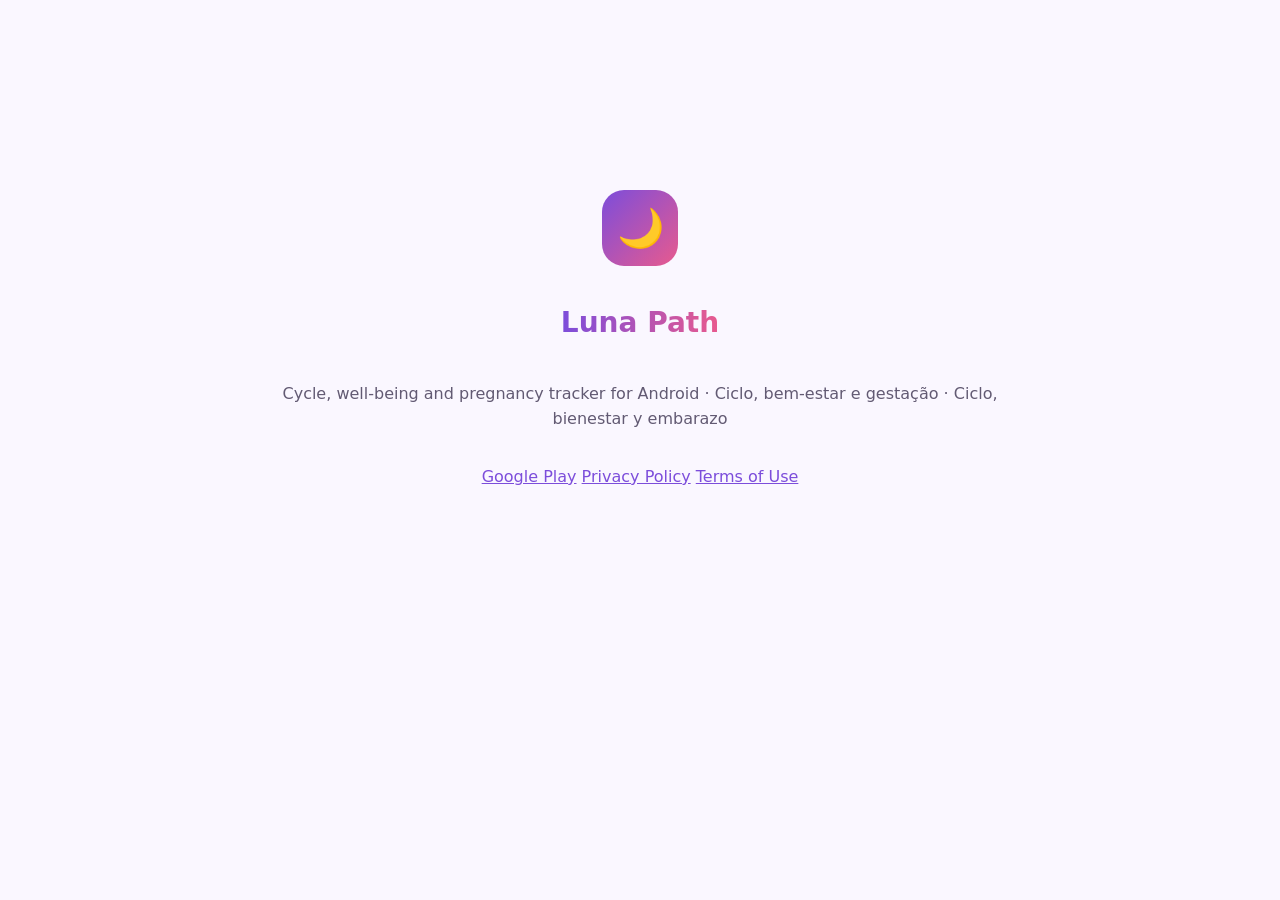
==== index.html @ cad344ab "Páginas do Luna Path: política de privacidade e termos de uso (EN/PT/ES) Co-Authored-By: Claude Opus" ====
<!doctype html>
<html lang="en">
<head>
<meta charset="utf-8">
<meta name="viewport" content="width=device-width, initial-scale=1">
<title>Luna Path</title>
<link rel="stylesheet" href="style.css">
</head>
<body>
<main class="hero">
  <div class="moon">🌙</div>
  <h1>Luna Path</h1>
  <p class="muted">Cycle, well-being and pregnancy tracker for Android · Ciclo, bem-estar e gestação · Ciclo, bienestar y embarazo</p>
  <p>
    <a href="https://play.google.com/store/apps/details?id=io.github.henriqueinfdev.lunapath">Google Play</a>
    <a href="privacy.html">Privacy Policy</a>
    <a href="terms.html">Terms of Use</a>
  </p>
</main>
</body>
</html>
---- style.css ----
/* Visual do Luna Path: lilás, roxo e rosa suave. */
:root { --bg:#faf7ff; --text:#1d1828; --muted:#625a73; --brand:#7c4ddb; --accent:#e85a8e; }
@media (prefers-color-scheme: dark) { :root { --bg:#131019; --text:#eee9f7; --muted:#b0a7c2; --brand:#c4a8ff; --accent:#ff9ec0; } }
* { box-sizing: border-box; }
body { margin:0; background:var(--bg); color:var(--text); font-family:system-ui,-apple-system,Segoe UI,Roboto,sans-serif; line-height:1.6; }
main { max-width:760px; margin:0 auto; padding:24px 16px 48px; }
h1 { font-size:28px; background:linear-gradient(90deg,#7c4ddb,#e85a8e); -webkit-background-clip:text; background-clip:text; color:transparent; }
h2 { font-size:20px; margin-top:32px; color:var(--brand); }
h3 { color:var(--accent); font-size:17px; }
a { color:var(--brand); }
nav a, footer a { margin-right:16px; }
.muted { color:var(--muted); }
section { border-top:1px solid #8884; margin-top:32px; }
.hero { min-height:80vh; display:flex; flex-direction:column; align-items:center; justify-content:center; text-align:center; }
.moon { width:76px; height:76px; border-radius:22px; display:flex; align-items:center; justify-content:center; font-size:38px;
        background:linear-gradient(135deg,#7c4ddb,#e85a8e); margin-bottom:16px; }
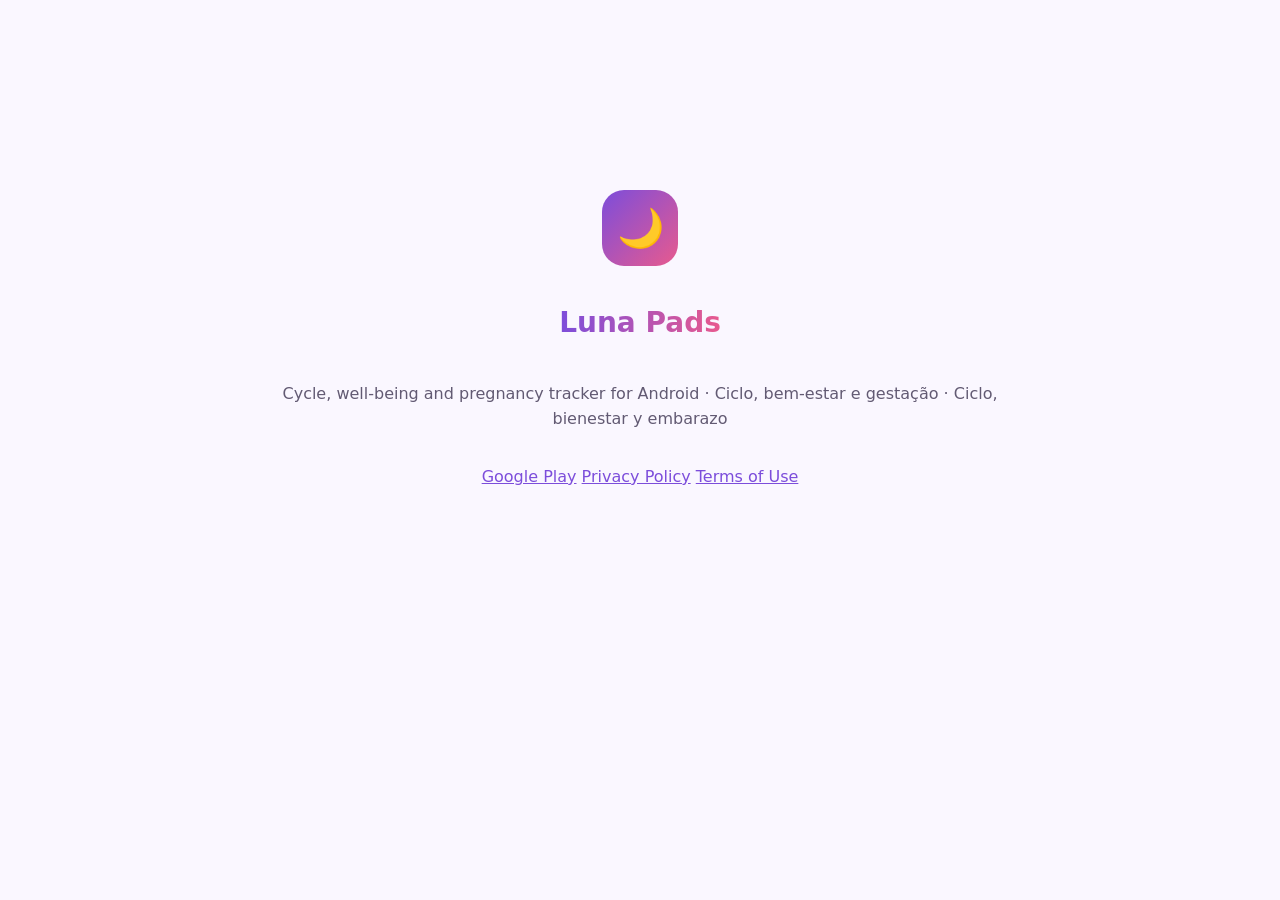
==== commit da7e571f: "Páginas renomeadas para Luna Pads Co-Authored-By: Claude Opus 5.5 <noreply@anthropic.com>" ====
--- a/index.html
+++ b/index.html
@@ -3,13 +3,13 @@
 <head>
 <meta charset="utf-8">
 <meta name="viewport" content="width=device-width, initial-scale=1">
-<title>Luna Path</title>
+<title>Luna Pads</title>
 <link rel="stylesheet" href="style.css">
 </head>
 <body>
 <main class="hero">
   <div class="moon">🌙</div>
-  <h1>Luna Path</h1>
+  <h1>Luna Pads</h1>
   <p class="muted">Cycle, well-being and pregnancy tracker for Android · Ciclo, bem-estar e gestação · Ciclo, bienestar y embarazo</p>
   <p>
     <a href="https://play.google.com/store/apps/details?id=io.github.henriqueinfdev.lunapath">Google Play</a>
--- a/style.css
+++ b/style.css
@@ -1,4 +1,4 @@
-/* Visual do Luna Path: lilás, roxo e rosa suave. */
+/* Visual do Luna Pads: lilás, roxo e rosa suave. */
 :root { --bg:#faf7ff; --text:#1d1828; --muted:#625a73; --brand:#7c4ddb; --accent:#e85a8e; }
 @media (prefers-color-scheme: dark) { :root { --bg:#131019; --text:#eee9f7; --muted:#b0a7c2; --brand:#c4a8ff; --accent:#ff9ec0; } }
 * { box-sizing: border-box; }
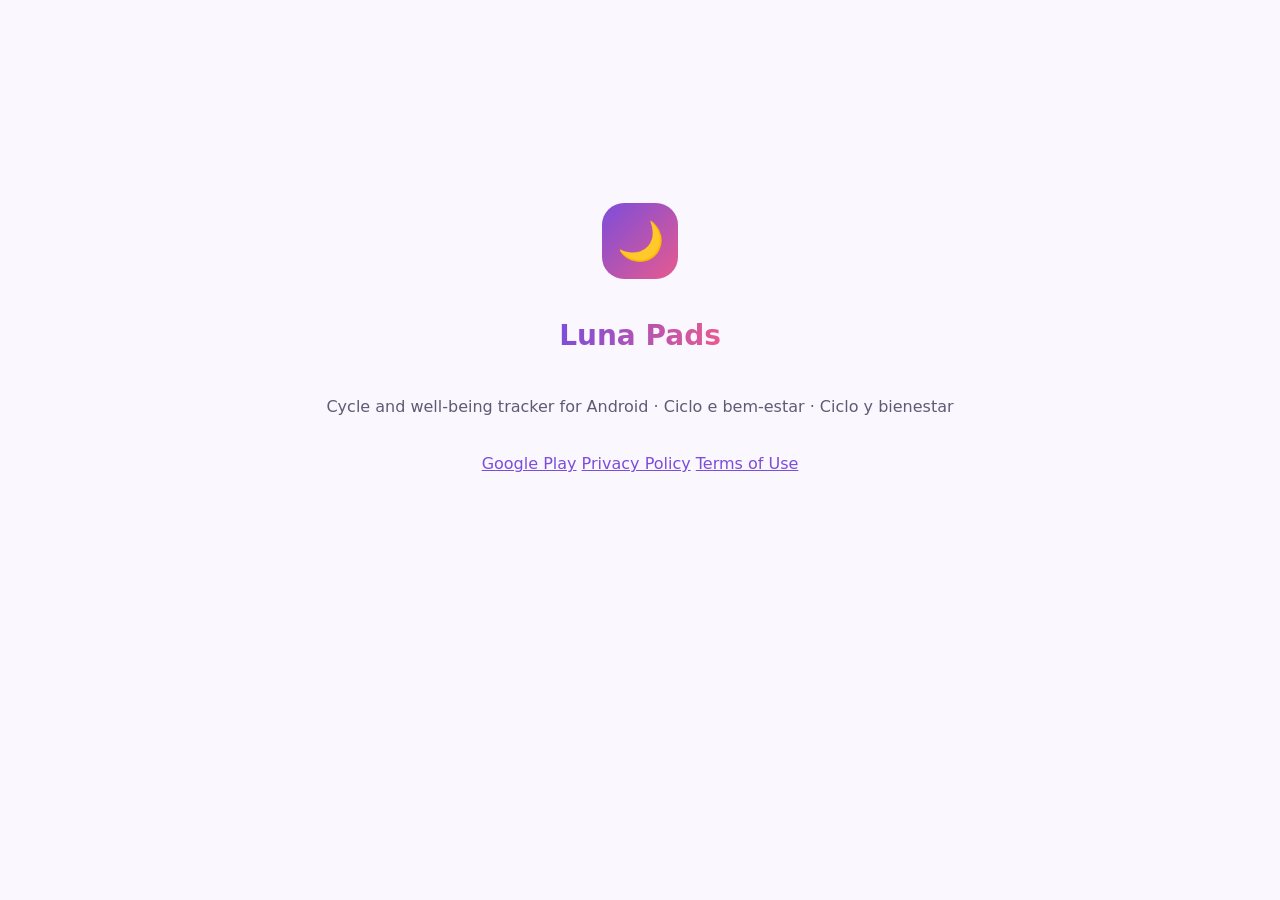
==== commit c80dbba8: "Link da Play com o ID apps.henrcxs Co-Authored-By: Claude Opus 5.5 <noreply@anthropic.com>" ====
--- a/index.html
+++ b/index.html
@@ -10,9 +10,9 @@
 <main class="hero">
   <div class="moon">🌙</div>
   <h1>Luna Pads</h1>
-  <p class="muted">Cycle, well-being and pregnancy tracker for Android · Ciclo, bem-estar e gestação · Ciclo, bienestar y embarazo</p>
+  <p class="muted">Cycle and well-being tracker for Android · Ciclo e bem-estar · Ciclo y bienestar</p>
   <p>
-    <a href="https://play.google.com/store/apps/details?id=io.github.henriqueinfdev.lunapath">Google Play</a>
+    <a href="https://play.google.com/store/apps/details?id=apps.henrcxs.lunapads">Google Play</a>
     <a href="privacy.html">Privacy Policy</a>
     <a href="terms.html">Terms of Use</a>
   </p>
